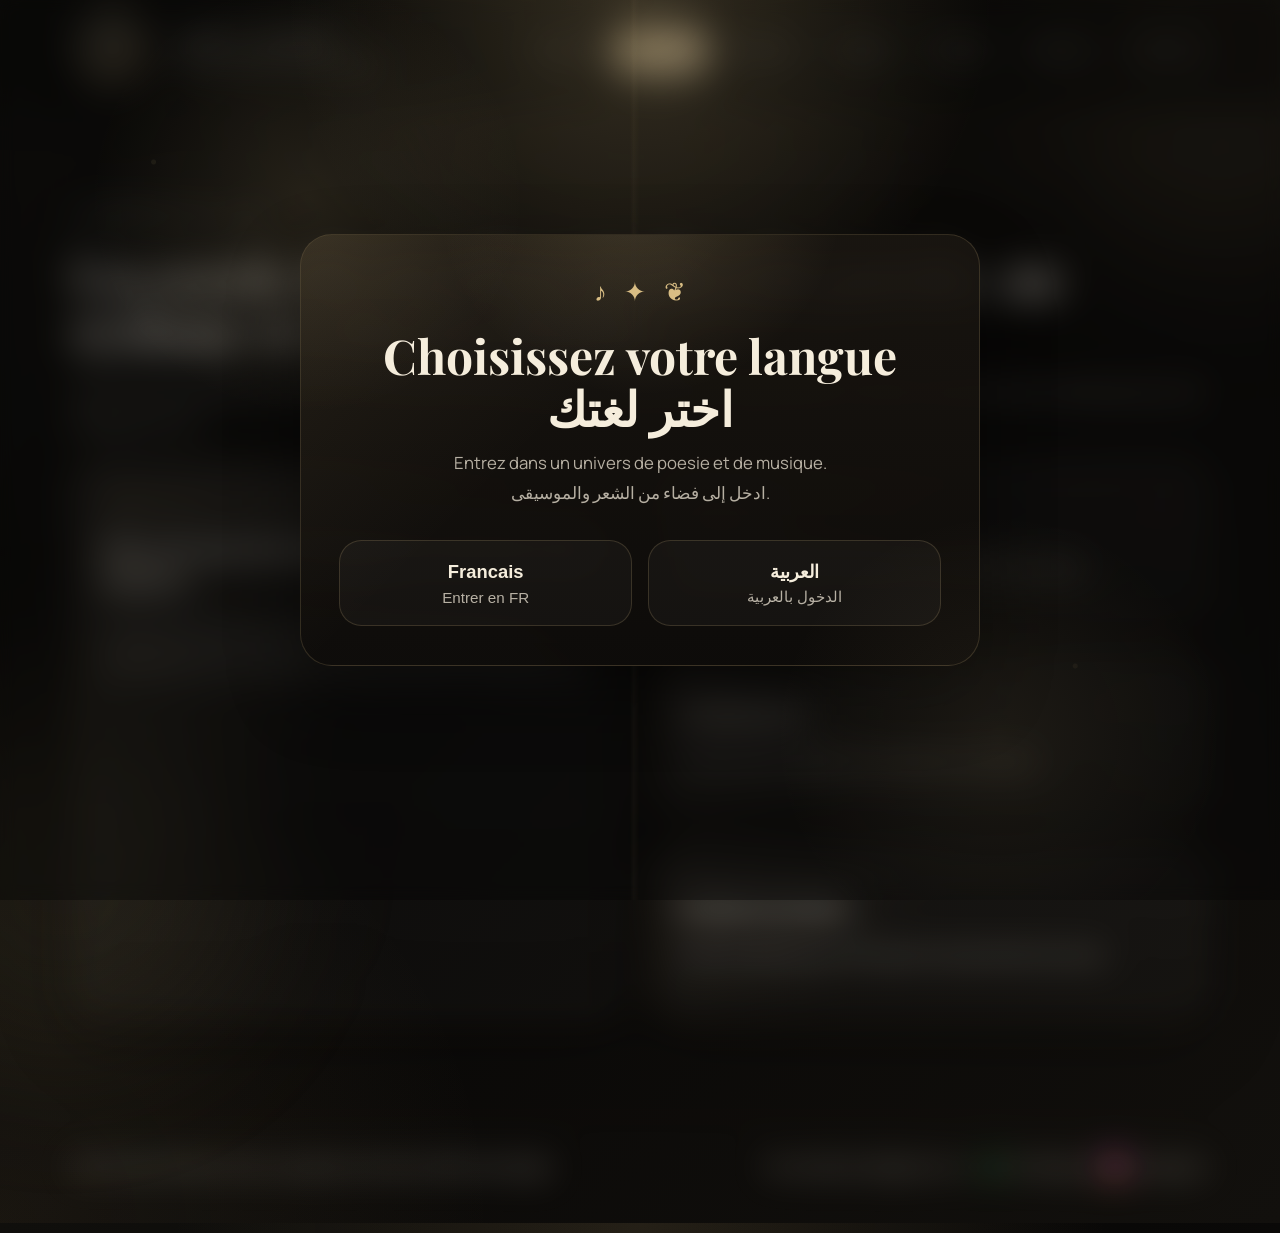
==== about.html @ 6f2a2017 "abir_alhorof_V1" ====
<!DOCTYPE html>
<html lang="fr" dir="ltr">
<head>
  <meta charset="UTF-8">
  <meta name="viewport" content="width=device-width, initial-scale=1.0">
  <title>A propos | Abir Al Horof</title>
  <link rel="preconnect" href="https://fonts.googleapis.com">
  <link rel="preconnect" href="https://fonts.gstatic.com" crossorigin>
  <link href="https://fonts.googleapis.com/css2?family=Amiri:wght@400;700&family=Playfair+Display:wght@400;500;600;700&family=Manrope:wght@400;500;600;700&display=swap" rel="stylesheet">
  <link rel="stylesheet" href="style.css">
</head>
<body data-page="about">
  <div class="site-shell">
    <header class="header">
      <nav class="navbar container">
        <a class="brand" href="index.html" aria-label="Abir Al Horof Poetry Club">
          <div class="logo-frame">
            <canvas id="logoCanvas" class="logo-canvas" width="132" height="132" aria-hidden="true"></canvas>
            <img id="logoSource" src="src/image/logo.png" alt="Logo Abir Al Horof" hidden>
          </div>
          <div class="brand-copy">
            <span class="brand-title" data-i18n="brand.name">Abir Al Horof</span>
            <span class="brand-subtitle" data-i18n="brand.tagline">Club de poesie et de musique</span>
          </div>
        </a>
        <button class="nav-toggle" type="button" aria-label="Menu" aria-expanded="false">
          <span></span>
          <span></span>
        </button>
        <div class="nav-panel">
          <div class="nav-links">
            <a href="index.html" data-nav="home" data-i18n="nav.home">Accueil</a>
            <a href="about.html" data-nav="about" data-i18n="nav.about">A propos</a>
            <a href="activities.html" data-nav="activities" data-i18n="nav.activities">Activites</a>
            <a href="soirees.html" data-nav="soirees" data-i18n="nav.soirees">Soirees</a>
            <a href="poems.html" data-nav="poems" data-i18n="nav.poems">Poemes</a>
            <a href="contact.html" data-nav="contact" data-i18n="nav.contact">Contact</a>
          </div>
          <button class="lang-switch" type="button" aria-label="Changer la langue">
            <span data-lang-current>FR</span>
            <span class="lang-divider">/</span>
            <span data-lang-target>AR</span>
          </button>
        </div>
      </nav>
    </header>
    <main class="section">
      <div class="container page-intro reveal">
        <p class="eyebrow" data-i18n="about.eyebrow">A propos du club</p>
        <h1 data-i18n="about.title">Un cercle de creation dedie a la parole, au rythme et a la sensibilite.</h1>
        <p data-i18n="about.text">Abir Al Horof rassemble les amoureux de la poesie, de la musique et de l'expression artistique dans un esprit de transmission, de raffinement et de partage culturel.</p>
      </div>
      <div class="container founders-grid">
        <article class="founder-card reveal">
          <span class="card-label" data-i18n="about.foundersLabel">Fondatrices et encadrantes</span>
          <h2 data-i18n="about.foundersTitle">Des voix qui accompagnent l'eclosion des talents.</h2>
          <p data-i18n="about.foundersText">Le club est porte par des personnalites pedagogiques et artistiques qui nourrissent la scene poetique avec generosite.</p>
        </article>
        <div class="founders-list">
          <article class="person-card reveal">
            <h3 data-i18n="about.person1.name">Prof Tiya</h3>
            <p data-i18n="about.person1.role">Accompagnement poetique et sensibilite scenique.</p>
          </article>
          <article class="person-card reveal reveal-delay">
            <h3 data-i18n="about.person2.name">Prof Bouchra</h3>
            <p data-i18n="about.person2.role">Transmission litteraire et animation culturelle.</p>
          </article>
          <article class="person-card reveal reveal-delay-2">
            <h3 data-i18n="about.person3.name">Docteure Lamiyae</h3>
            <p data-i18n="about.person3.role">Vision academique, artistique et rayonnement du club.</p>
          </article>
        </div>
      </div>
    </main>
    <footer class="footer">
      <div class="container footer-content">
        <p data-i18n="footer.copy">Abir Al Horof Poetry Club. La poesie comme souffle et partage.</p>
        <div class="footer-links">
          <a class="social-link" href="mailto:abiralhorof@gmail.com">
            <svg class="social-icon-mail" viewBox="0 0 24 24" aria-hidden="true" fill="none" xmlns="http://www.w3.org/2000/svg">
              <path d="M3.5 6.5H20.5V17.5H3.5V6.5Z" stroke="currentColor" stroke-width="1.8" rx="2"/>
              <path d="M4.5 8L12 13.5L19.5 8" stroke="currentColor" stroke-width="1.8" stroke-linecap="round" stroke-linejoin="round"/>
            </svg>
            <span>abiralhorof@gmail.com</span>
          </a>
          <a class="social-link" href="https://wa.me/212661962678" target="_blank" rel="noreferrer">
            <img src="src/image/WhatsApp_Logo.webp" alt="WhatsApp">
            <span>WhatsApp</span>
          </a>
          <a class="social-link" href="https://www.instagram.com/abir_al_horof/" target="_blank" rel="noreferrer">
            <img src="src/image/Instagram_logo.webp" alt="Instagram">
            <span>Instagram</span>
          </a>
        </div>
      </div>
    </footer>
  </div>
  <script src="script.js"></script>
</body>
</html>
---- style.css ----
:root {
  --bg: #0d0c0a;
  --bg-soft: #171510;
  --surface: rgba(24, 21, 16, 0.78);
  --surface-strong: rgba(33, 28, 21, 0.92);
  --line: rgba(214, 181, 121, 0.28);
  --gold: #d8bd84;
  --gold-strong: #f0d39f;
  --text: #f5eddc;
  --muted: rgba(245, 237, 220, 0.72);
  --shadow: 0 20px 60px rgba(0, 0, 0, 0.35);
  --radius-lg: 32px;
  --radius-md: 22px;
  --radius-sm: 999px;
  --container: min(1120px, calc(100% - 2rem));
  --transition: 280ms ease;
}

* { box-sizing: border-box; }
html { scroll-behavior: smooth; }

body {
  margin: 0;
  min-height: 100vh;
  color: var(--text);
  background:
    radial-gradient(circle at top, rgba(214, 181, 121, 0.12), transparent 34%),
    radial-gradient(circle at bottom left, rgba(214, 181, 121, 0.08), transparent 28%),
    linear-gradient(135deg, #100f0c 0%, #090807 45%, #12100d 100%);
  font-family: "Manrope", sans-serif;
  overflow-x: hidden;
}

body::before,
body::after {
  content: "";
  position: fixed;
  width: 24rem;
  height: 24rem;
  border-radius: 50%;
  pointer-events: none;
  filter: blur(80px);
  z-index: -1;
}

body::before {
  top: -8rem;
  right: -8rem;
  background: rgba(216, 189, 132, 0.12);
}

body::after {
  bottom: -10rem;
  left: -8rem;
  background: rgba(216, 189, 132, 0.08);
}

body.lang-fr { font-family: "Manrope", sans-serif; }
body.lang-ar { font-family: "Amiri", serif; }
body.gate-open { overflow: hidden; }

a { color: inherit; text-decoration: none; }
img, canvas { display: block; max-width: 100%; }

.site-shell {
  min-height: 100vh;
  display: flex;
  flex-direction: column;
}

body.gate-open .site-shell {
  filter: blur(18px) saturate(0.82);
  transform: scale(1.015);
  pointer-events: none;
  user-select: none;
}

.container {
  width: var(--container);
  margin: 0 auto;
}

.section { padding: 4.5rem 0; }

.header {
  position: sticky;
  top: 0;
  z-index: 30;
  backdrop-filter: blur(20px);
  background: rgba(8, 8, 7, 0.55);
  border-bottom: 1px solid rgba(214, 181, 121, 0.12);
}

.navbar {
  display: flex;
  align-items: center;
  justify-content: space-between;
  gap: 1rem;
  padding: 1rem 0;
}

.brand {
  display: inline-flex;
  align-items: center;
  gap: 1rem;
  min-width: 0;
  max-width: 100%;
}

.logo-frame {
  position: relative;
  flex: 0 0 auto;
  width: 84px;
  height: 84px;
  border-radius: 50%;
  overflow: hidden;
  isolation: isolate;
  padding: 0.35rem;
  background: radial-gradient(circle at center, rgba(216, 189, 132, 0.06), rgba(216, 189, 132, 0.015) 62%, transparent 74%);
  box-shadow: 0 0 0 1px rgba(216, 189, 132, 0.12), 0 18px 38px rgba(0, 0, 0, 0.24);
}

.logo-canvas {
  display: none;
}

#logoSource[hidden] {
  display: block !important;
}

#logoSource {
  width: 100%;
  height: 100%;
  object-fit: cover;
  object-position: center;
  border-radius: 50%;
  mix-blend-mode: screen;
  filter: contrast(1.06) brightness(1.02) saturate(0.92) drop-shadow(0 8px 18px rgba(216, 189, 132, 0.12));
}

.brand-copy {
  display: grid;
  gap: 0.15rem;
  min-width: 0;
}

.brand-title {
  font-family: "Playfair Display", serif;
  font-size: 1.2rem;
  letter-spacing: 0.08em;
  text-transform: uppercase;
}

.brand-subtitle {
  color: var(--muted);
  font-size: 0.92rem;
}

body.lang-ar .brand-title,
body.lang-ar h1,
body.lang-ar h2,
body.lang-ar h3,
body.lang-ar .poem-title {
  font-family: "Amiri", serif;
  letter-spacing: 0;
  text-transform: none;
}

.nav-toggle {
  display: none;
  flex-direction: column;
  gap: 0.4rem;
  width: 3rem;
  height: 3rem;
  border: 1px solid var(--line);
  border-radius: 50%;
  background: rgba(255, 255, 255, 0.02);
  align-items: center;
  justify-content: center;
  cursor: pointer;
}

.nav-toggle span {
  width: 1.1rem;
  height: 1px;
  background: var(--gold);
  transition: transform var(--transition), opacity var(--transition);
}

.nav-panel { display: flex; align-items: center; gap: 1rem; }
.nav-links { display: flex; align-items: center; gap: 0.4rem; flex-wrap: wrap; }

.nav-links a,
.lang-switch {
  border-radius: var(--radius-sm);
  padding: 0.7rem 1rem;
  color: var(--muted);
  transition: color var(--transition), background var(--transition), transform var(--transition);
}

.nav-links a:hover,
.lang-switch:hover {
  color: var(--text);
  background: rgba(216, 189, 132, 0.08);
  transform: translateY(-1px);
}

.nav-links a.is-active {
  color: var(--bg);
  background: linear-gradient(135deg, var(--gold), var(--gold-strong));
  box-shadow: 0 14px 28px rgba(216, 189, 132, 0.2);
}

.lang-switch {
  display: inline-flex;
  align-items: center;
  gap: 0.35rem;
  border: 1px solid var(--line);
  background: rgba(255, 255, 255, 0.02);
  cursor: pointer;
}

.lang-divider { opacity: 0.5; }

.hero { padding-top: 5rem; }

.hero-grid,
.split-grid,
.founders-grid,
.contact-grid,
.cards-grid,
.soiree-layout {
  display: grid;
  gap: 1.5rem;
}

.hero-grid {
  grid-template-columns: minmax(0, 1.1fr) minmax(320px, 0.9fr);
  align-items: center;
}

.hero-copy h1,
.page-intro h1,
.feature-card h2,
.event-card h2 {
  font-family: "Playfair Display", serif;
  font-size: clamp(2.4rem, 5vw, 4.8rem);
  line-height: 1.05;
  margin: 0;
}

.page-intro h1 { font-size: clamp(2.2rem, 4vw, 4rem); }
.feature-card h2, .event-card h2 { font-size: clamp(1.6rem, 3vw, 2.4rem); }

.eyebrow,
.card-label,
.contact-label {
  color: var(--gold);
  text-transform: uppercase;
  letter-spacing: 0.16em;
  font-size: 0.82rem;
}

body.lang-ar .eyebrow,
body.lang-ar .card-label,
body.lang-ar .contact-label {
  letter-spacing: 0;
}

.hero-text,
.page-intro p,
.feature-card p,
.event-card p,
.founder-card p,
.person-card p,
.contact-card strong,
.footer p,
.poem-links a {
  color: var(--muted);
  font-size: 1.05rem;
  line-height: 1.9;
}

.hero-actions {
  display: flex;
  flex-wrap: wrap;
  gap: 0.9rem;
  margin-top: 2rem;
}

.button {
  display: inline-flex;
  align-items: center;
  justify-content: center;
  min-height: 3.25rem;
  padding: 0.95rem 1.4rem;
  border-radius: var(--radius-sm);
  font-weight: 600;
  transition: transform var(--transition), box-shadow var(--transition), background var(--transition);
}

.button:hover { transform: translateY(-2px); }

.button-primary {
  color: var(--bg);
  background: linear-gradient(135deg, var(--gold-strong), var(--gold));
  box-shadow: 0 20px 35px rgba(216, 189, 132, 0.18);
}

.button-secondary {
  border: 1px solid var(--line);
  background: rgba(255, 255, 255, 0.02);
}

.disabled-button { opacity: 0.9; cursor: not-allowed; }

.hero-card,
.feature-card,
.founder-card,
.person-card,
.event-card,
.contact-card,
.poem-link,
.poem-shell {
  position: relative;
  overflow: hidden;
  border-radius: var(--radius-lg);
  border: 1px solid var(--line);
  background: linear-gradient(180deg, rgba(255, 255, 255, 0.04), rgba(255, 255, 255, 0.02));
  box-shadow: var(--shadow);
}

.hero-card,
.feature-card,
.founder-card,
.person-card,
.event-card,
.contact-card,
.poem-link {
  padding: 1.8rem;
}

.hero-card::before,
.feature-card::before,
.founder-card::before,
.person-card::before,
.event-card::before,
.contact-card::before,
.poem-link::before,
.poem-shell::before {
  content: "";
  position: absolute;
  inset: 0;
  background: linear-gradient(135deg, rgba(216, 189, 132, 0.09), transparent 48%);
  opacity: 0.7;
  pointer-events: none;
}

.ornament {
  position: absolute;
  top: -4rem;
  right: -4rem;
  width: 10rem;
  height: 10rem;
  border-radius: 50%;
  border: 1px solid rgba(216, 189, 132, 0.12);
}

body.lang-ar .ornament {
  right: auto;
  left: -4rem;
}

.quote-block { position: relative; z-index: 1; }
.quote-mark {
  font-family: "Playfair Display", serif;
  font-size: 5rem;
  line-height: 1;
  margin: 0;
  color: rgba(216, 189, 132, 0.42);
}

.quote-text {
  margin-top: -1rem;
  font-size: 1.25rem;
  line-height: 1.8;
}

.hero-meta {
  display: flex;
  gap: 0.6rem;
  flex-wrap: wrap;
  margin-top: 2rem;
}

.hero-meta span,
.status-pill {
  display: inline-flex;
  align-items: center;
  justify-content: center;
  min-height: 2.25rem;
  padding: 0.3rem 0.9rem;
  border-radius: var(--radius-sm);
  border: 1px solid var(--line);
  background: rgba(216, 189, 132, 0.08);
  color: var(--gold-strong);
}

.split-grid,
.founders-grid,
.soiree-layout { grid-template-columns: repeat(2, minmax(0, 1fr)); }

.founders-list,
.cards-grid,
.contact-grid {
  display: grid;
  gap: 1.2rem;
}

.cards-grid { grid-template-columns: repeat(3, minmax(0, 1fr)); }
.contact-grid { grid-template-columns: repeat(2, minmax(0, 1fr)); }

.contact-card,
.poem-link {
  transition: transform var(--transition), border-color var(--transition), background var(--transition);
}

.contact-card:hover,
.poem-link:hover {
  transform: translateY(-4px);
  border-color: rgba(216, 189, 132, 0.4);
  background: rgba(216, 189, 132, 0.08);
}

.poem-links {
  display: grid;
  gap: 1rem;
  max-width: 760px;
}

.poem-link {
  font-size: 1.55rem;
  text-align: center;
  color: var(--text);
}

.poem-page {
  display: flex;
  align-items: center;
}

.poem-shell {
  max-width: 780px;
  margin: 0 auto;
  padding: 3rem 2rem;
  text-align: center;
  background: rgba(20, 17, 13, 0.88);
}

.poem-title {
  margin: 0 0 1.5rem;
  font-size: clamp(2.3rem, 4vw, 3.7rem);
}

.poem-credit,
.poem-subtitle,
.poem-refrain {
  position: relative;
  z-index: 1;
  color: var(--gold-strong);
}

.poem-credit {
  margin: -0.6rem 0 2rem;
  font-size: 1.1rem;
}

.poem-subtitle {
  margin: 2.5rem 0 1rem;
  font-size: 1.4rem;
}

.poem-refrain {
  margin: 2rem 0 1rem;
  font-size: 1.2rem;
}

.poem-body {
  position: relative;
  z-index: 1;
  font-family: "Amiri", serif;
  font-size: clamp(1.7rem, 3vw, 2.2rem);
  line-height: 2.1;
  color: #fbf4e6;
}

.poem-section p {
  margin: 0;
}

.footer {
  margin-top: auto;
  padding: 1.5rem 0 2rem;
}

.footer-content {
  display: flex;
  align-items: center;
  justify-content: space-between;
  gap: 1rem;
  padding-top: 1rem;
  border-top: 1px solid rgba(214, 181, 121, 0.12);
}

.footer-links {
  display: flex;
  gap: 1rem;
  flex-wrap: wrap;
}

.footer-links a {
  color: var(--muted);
  transition: color var(--transition);
}

.footer-links a:hover { color: var(--gold-strong); }

.social-link {
  display: inline-flex;
  align-items: center;
  gap: 0.55rem;
}

.social-link img {
  width: 1.15rem;
  height: 1.15rem;
  object-fit: contain;
  border-radius: 0.25rem;
}

.social-icon-mail {
  width: 1.15rem;
  height: 1.15rem;
  display: inline-block;
  flex: 0 0 auto;
}

.language-gate {
  position: fixed;
  inset: 0;
  z-index: 120;
  display: grid;
  place-items: center;
  padding: 1.5rem;
  background:
    radial-gradient(circle at top, rgba(216, 189, 132, 0.18), transparent 32%),
    rgba(7, 7, 6, 0.4);
  backdrop-filter: blur(8px);
}

.language-gate::before,
.language-gate::after {
  content: "";
  position: absolute;
  inset: 0;
  pointer-events: none;
}

.language-gate::before {
  background-image:
    radial-gradient(circle at 12% 18%, rgba(216, 189, 132, 0.16) 0 2px, transparent 3px),
    radial-gradient(circle at 84% 74%, rgba(216, 189, 132, 0.12) 0 2px, transparent 3px),
    linear-gradient(90deg, transparent 49.2%, rgba(216, 189, 132, 0.08) 49.5%, transparent 50%);
  opacity: 0.45;
}

.language-gate::after {
  background:
    radial-gradient(circle at 24% 22%, rgba(216, 189, 132, 0.12), transparent 18%),
    radial-gradient(circle at 78% 82%, rgba(216, 189, 132, 0.08), transparent 18%);
}

.gate-card {
  position: relative;
  width: min(680px, 100%);
  padding: 2.4rem;
  border-radius: 2rem;
  border: 1px solid rgba(216, 189, 132, 0.18);
  background:
    linear-gradient(180deg, rgba(26, 22, 17, 0.9), rgba(14, 12, 10, 0.94));
  box-shadow: 0 28px 70px rgba(0, 0, 0, 0.42);
  text-align: center;
  overflow: hidden;
}

.gate-card::before {
  content: "";
  position: absolute;
  inset: 0;
  background:
    radial-gradient(circle at 50% -10%, rgba(216, 189, 132, 0.18), transparent 35%),
    linear-gradient(135deg, rgba(216, 189, 132, 0.08), transparent 40%);
  pointer-events: none;
}

.gate-emblem {
  position: relative;
  z-index: 1;
  display: flex;
  justify-content: center;
  gap: 1.1rem;
  margin-bottom: 1.25rem;
  color: var(--gold);
  font-size: 1.6rem;
}

.gate-title {
  position: relative;
  z-index: 1;
  margin: 0;
  font-family: "Playfair Display", serif;
  font-size: clamp(2rem, 4vw, 3rem);
  line-height: 1.1;
}

.gate-subtitle {
  position: relative;
  z-index: 1;
  margin: 0.85rem auto 0;
  max-width: 34rem;
  color: var(--muted);
  font-size: 1.05rem;
  line-height: 1.8;
}

.gate-actions {
  position: relative;
  z-index: 1;
  display: grid;
  grid-template-columns: repeat(2, minmax(0, 1fr));
  gap: 1rem;
  margin-top: 2rem;
}

.gate-button {
  display: grid;
  gap: 0.35rem;
  justify-items: center;
  padding: 1.2rem 1rem;
  border-radius: 1.4rem;
  border: 1px solid rgba(216, 189, 132, 0.18);
  background: rgba(255, 255, 255, 0.03);
  color: var(--text);
  cursor: pointer;
  transition: transform var(--transition), background var(--transition), border-color var(--transition), box-shadow var(--transition);
}

.gate-button:hover {
  transform: translateY(-3px);
  background: rgba(216, 189, 132, 0.09);
  border-color: rgba(216, 189, 132, 0.4);
  box-shadow: 0 16px 30px rgba(0, 0, 0, 0.22);
}

.gate-button strong {
  font-size: 1.15rem;
}

.gate-button span {
  color: var(--muted);
  font-size: 0.95rem;
}

.reveal {
  opacity: 0;
  transform: translateY(28px);
  animation: rise 0.9s ease forwards;
}

.reveal-delay { animation-delay: 0.16s; }
.reveal-delay-2 { animation-delay: 0.28s; }

@keyframes rise {
  to {
    opacity: 1;
    transform: translateY(0);
  }
}

@media (max-width: 960px) {
  .hero-grid,
  .split-grid,
  .founders-grid,
  .soiree-layout,
  .cards-grid,
  .contact-grid {
    grid-template-columns: 1fr;
  }

  .nav-toggle { display: inline-flex; }

  .nav-panel {
    position: absolute;
    top: calc(100% + 0.75rem);
    left: 1rem;
    right: 1rem;
    display: grid;
    gap: 1rem;
    padding: 1rem;
    border-radius: 1.25rem;
    border: 1px solid var(--line);
    background: rgba(12, 11, 9, 0.96);
    box-shadow: var(--shadow);
    opacity: 0;
    visibility: hidden;
    transform: translateY(-8px);
    transition: opacity var(--transition), transform var(--transition), visibility var(--transition);
  }

  .nav-panel.is-open {
    opacity: 1;
    visibility: visible;
    transform: translateY(0);
  }

  .nav-links { display: grid; }

  .nav-links a,
  .lang-switch { justify-content: center; }
}

@media (max-width: 640px) {
  .section { padding: 3.5rem 0; }
  .brand { gap: 0.75rem; }
  .logo-frame { width: 62px; height: 62px; }
  .brand-title { font-size: 1rem; }
  .brand-subtitle { display: none !important; }
  .hero-copy h1, .page-intro h1 { line-height: 1.16; }

  .hero-actions,
  .footer-content {
    flex-direction: column;
    align-items: flex-start;
  }

  .button,
  .contact-card,
  .poem-link { width: 100%; }

  .poem-shell { padding: 2.2rem 1.2rem; }
  .gate-card { padding: 1.5rem; border-radius: 1.4rem; }
  .gate-actions { grid-template-columns: 1fr; }
}
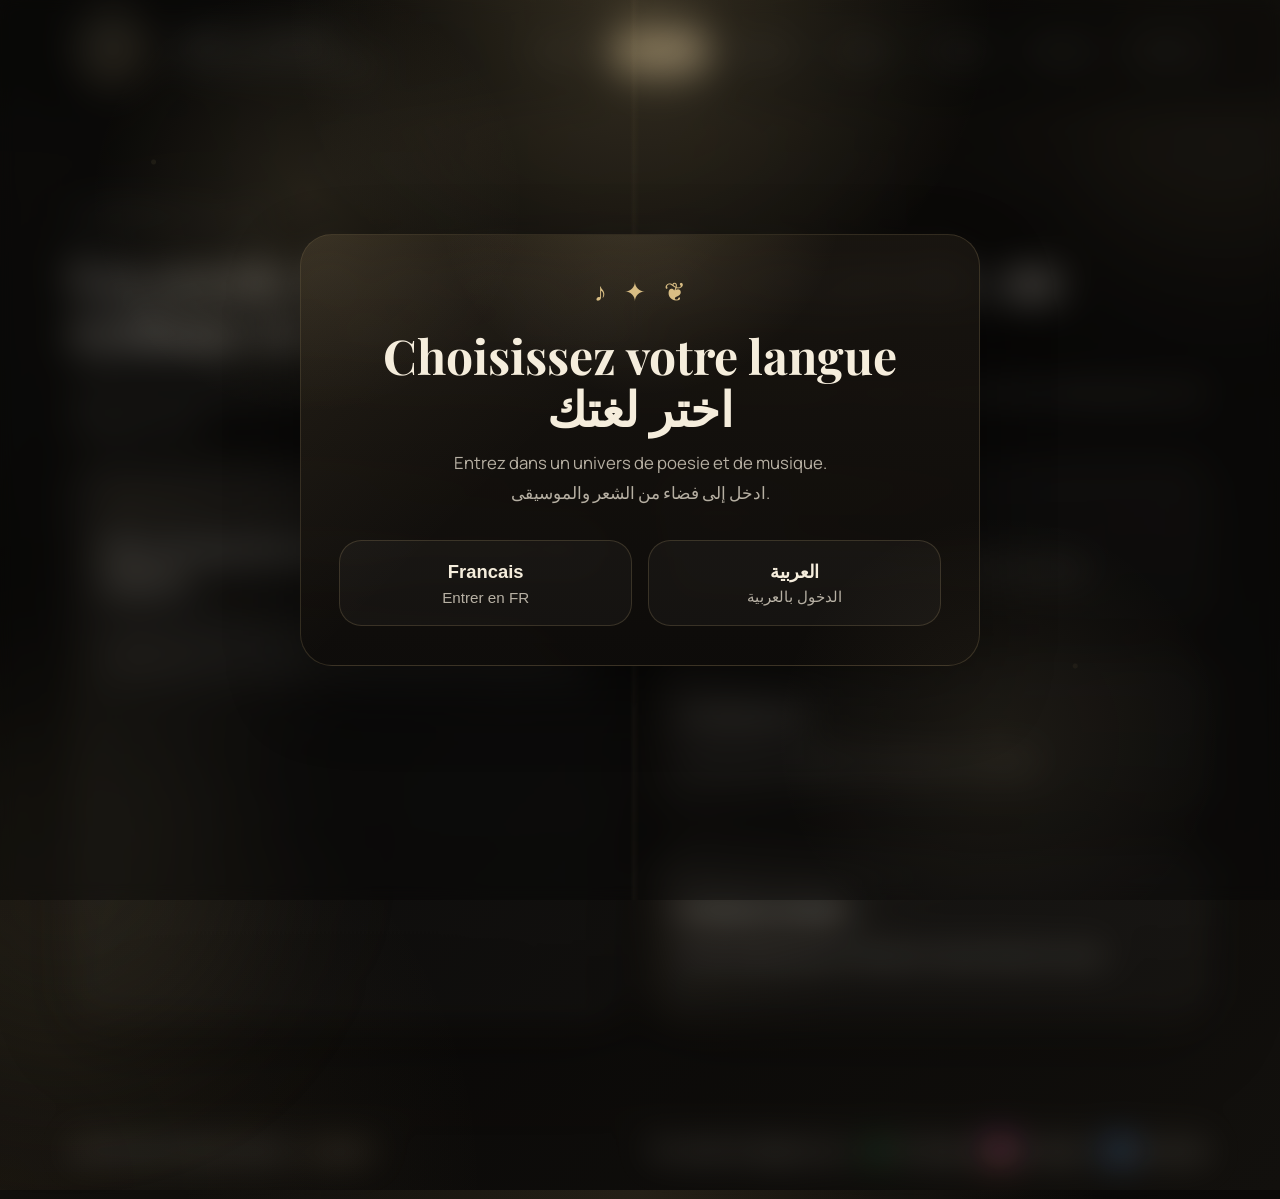
==== commit a9c49b0b: "VERSION2" ====
--- a/about.html
+++ b/about.html
@@ -74,7 +74,10 @@
     </main>
     <footer class="footer">
       <div class="container footer-content">
-        <p data-i18n="footer.copy">Abir Al Horof Poetry Club. La poesie comme souffle et partage.</p>
+        <div class="footer-copy-group">
+          <p data-i18n="footer.copy">Abir Al Horof Club de Poesie.</p>
+          <a class="footer-credit" href="https://www.instagram.com/abdelkrimgarwaoui_off/" target="_blank" rel="noreferrer">by abdel G</a>
+        </div>
         <div class="footer-links">
           <a class="social-link" href="mailto:abiralhorof@gmail.com">
             <svg class="social-icon-mail" viewBox="0 0 24 24" aria-hidden="true" fill="none" xmlns="http://www.w3.org/2000/svg">
@@ -91,6 +94,10 @@
             <img src="src/image/Instagram_logo.webp" alt="Instagram">
             <span>Instagram</span>
           </a>
+          <a class="social-link" href="https://www.facebook.com/share/1CDxAFC4Yf/?mibextid=wwXIfr" target="_blank" rel="noreferrer">
+            <img src="src/image/Facebook_logo.svg" alt="Facebook">
+            <span>Facebook</span>
+          </a>
         </div>
       </div>
     </footer>
--- a/style.css
+++ b/style.css
@@ -31,6 +31,10 @@
   overflow-x: hidden;
 }
 
+body.is-loading {
+  overflow: hidden;
+}
+
 body::before,
 body::after {
   content: "";
@@ -66,6 +70,8 @@
   min-height: 100vh;
   display: flex;
   flex-direction: column;
+  position: relative;
+  z-index: 1;
 }
 
 body.gate-open .site-shell {
@@ -229,7 +235,9 @@
 .founders-grid,
 .contact-grid,
 .cards-grid,
-.soiree-layout {
+.soiree-layout,
+.gallery-grid,
+.join-grid {
   display: grid;
   gap: 1.5rem;
 }
@@ -241,16 +249,23 @@
 
 .hero-copy h1,
 .page-intro h1,
+.section-heading h2,
 .feature-card h2,
-.event-card h2 {
+.event-card h2,
+.gallery-card h3,
+.quote-modal-text,
+.form-heading h3 {
   font-family: "Playfair Display", serif;
   font-size: clamp(2.4rem, 5vw, 4.8rem);
   line-height: 1.05;
   margin: 0;
 }
 
-.page-intro h1 { font-size: clamp(2.2rem, 4vw, 4rem); }
+.page-intro h1,
+.section-heading h2 { font-size: clamp(2.2rem, 4vw, 4rem); }
 .feature-card h2, .event-card h2 { font-size: clamp(1.6rem, 3vw, 2.4rem); }
+.gallery-card h3,
+.form-heading h3 { font-size: clamp(1.35rem, 2.5vw, 2rem); }
 
 .eyebrow,
 .card-label,
@@ -269,6 +284,7 @@
 
 .hero-text,
 .page-intro p,
+.section-heading p,
 .feature-card p,
 .event-card p,
 .founder-card p,
@@ -312,6 +328,23 @@
   background: rgba(255, 255, 255, 0.02);
 }
 
+.ticket-notice-button {
+  width: fit-content;
+  margin-top: 0.6rem;
+  color: var(--bg);
+  border: 1px solid rgba(240, 211, 159, 0.3);
+  background: linear-gradient(135deg, var(--gold-strong), var(--gold));
+  box-shadow: 0 16px 32px rgba(216, 189, 132, 0.2);
+  opacity: 1;
+}
+
+.ticket-notice-button:disabled {
+  color: var(--bg);
+  background: linear-gradient(135deg, var(--gold-strong), var(--gold));
+  border-color: rgba(240, 211, 159, 0.3);
+}
+
+.button:disabled,
 .disabled-button { opacity: 0.9; cursor: not-allowed; }
 
 .hero-card,
@@ -320,6 +353,7 @@
 .person-card,
 .event-card,
 .contact-card,
+.gallery-card,
 .poem-link,
 .poem-shell {
   position: relative;
@@ -336,6 +370,7 @@
 .person-card,
 .event-card,
 .contact-card,
+.gallery-card,
 .poem-link {
   padding: 1.8rem;
 }
@@ -346,6 +381,7 @@
 .person-card::before,
 .event-card::before,
 .contact-card::before,
+.gallery-card::before,
 .poem-link::before,
 .poem-shell::before {
   content: "";
@@ -419,23 +455,435 @@
 
 .cards-grid { grid-template-columns: repeat(3, minmax(0, 1fr)); }
 .contact-grid { grid-template-columns: repeat(2, minmax(0, 1fr)); }
+.gallery-grid { grid-template-columns: repeat(3, minmax(0, 1fr)); }
 
 .contact-card,
-.poem-link {
+.poem-link,
+.gallery-card,
+.gallery-chip,
+.quote-fab,
+.quote-modal-card,
+.ticket-panel {
   transition: transform var(--transition), border-color var(--transition), background var(--transition);
 }
 
 .contact-card:hover,
-.poem-link:hover {
+.poem-link:hover,
+.gallery-card:hover,
+.ticket-panel:hover {
   transform: translateY(-4px);
   border-color: rgba(216, 189, 132, 0.4);
   background: rgba(216, 189, 132, 0.08);
 }
 
+.contact-card-centered {
+  grid-column: 1 / -1;
+  width: min(100%, 24rem);
+  justify-self: center;
+}
+
 .poem-links {
   display: grid;
   gap: 1rem;
   max-width: 760px;
+}
+
+.particles-layer {
+  position: fixed;
+  inset: 0;
+  width: 100%;
+  height: 100%;
+  pointer-events: none;
+  z-index: 0;
+  opacity: 0.45;
+}
+
+.section-heading {
+  display: grid;
+  gap: 0.8rem;
+  margin-bottom: 1.75rem;
+}
+
+.typing-text {
+  min-height: 2.3em;
+}
+
+.typing-text.is-typing::after {
+  content: "";
+  display: inline-block;
+  width: 1px;
+  height: 0.9em;
+  margin-inline-start: 0.22rem;
+  background: var(--gold-strong);
+  vertical-align: baseline;
+  animation: blink 0.8s steps(1) infinite;
+}
+
+.event-preview-grid {
+  grid-template-columns: repeat(2, minmax(0, 1fr));
+}
+
+.gallery-filter {
+  display: flex;
+  flex-wrap: wrap;
+  gap: 0.8rem;
+  margin-bottom: 1.2rem;
+}
+
+.gallery-chip {
+  min-height: 2.9rem;
+  padding: 0.7rem 1.1rem;
+  border-radius: var(--radius-sm);
+  border: 1px solid var(--line);
+  background: rgba(255, 255, 255, 0.02);
+  color: var(--muted);
+  cursor: pointer;
+}
+
+.gallery-chip:hover,
+.gallery-chip.is-active {
+  color: var(--bg);
+  background: linear-gradient(135deg, var(--gold), var(--gold-strong));
+  border-color: transparent;
+}
+
+.gallery-card {
+  display: grid;
+  gap: 1rem;
+  min-height: 290px;
+  align-content: start;
+}
+
+.gallery-card strong {
+  display: inline-flex;
+  align-items: center;
+  justify-content: center;
+  width: fit-content;
+  min-height: 2.2rem;
+  padding: 0.25rem 0.85rem;
+  border-radius: var(--radius-sm);
+  background: rgba(216, 189, 132, 0.1);
+  color: var(--gold-strong);
+  border: 1px solid rgba(216, 189, 132, 0.18);
+}
+
+.gallery-card.is-hidden {
+  display: none;
+}
+
+.gallery-tag,
+.ticket-price {
+  display: inline-flex;
+  align-items: center;
+  justify-content: center;
+  width: fit-content;
+  min-height: 2.3rem;
+  padding: 0.3rem 0.9rem;
+  border-radius: var(--radius-sm);
+  color: var(--gold-strong);
+  background: rgba(216, 189, 132, 0.08);
+  border: 1px solid var(--line);
+}
+
+.ticket-card,
+.ticket-panel {
+  min-height: 100%;
+}
+
+.ticket-panel {
+  display: grid;
+  align-content: start;
+  gap: 1rem;
+}
+
+.join-section {
+  padding-bottom: 5.5rem;
+}
+
+.join-grid {
+  align-items: start;
+}
+
+.join-banner {
+  max-width: 880px;
+}
+
+.join-cta-card {
+  display: grid;
+  gap: 1.1rem;
+  text-align: center;
+}
+
+.join-cta-actions {
+  display: flex;
+  flex-wrap: wrap;
+  justify-content: center;
+  gap: 0.85rem;
+  margin-top: 0.4rem;
+}
+
+.join-form-shell {
+  max-width: 980px;
+}
+
+.join-page-intro {
+  max-width: 760px;
+  margin-bottom: 1.5rem;
+}
+
+.contact-join-action {
+  margin-top: 1.75rem;
+}
+
+.join-form {
+  position: relative;
+  z-index: 1;
+  display: grid;
+  grid-template-columns: repeat(2, minmax(0, 1fr));
+  gap: 1.15rem;
+  align-items: start;
+}
+
+.join-form-intro {
+  display: grid;
+  gap: 0.75rem;
+  margin-bottom: 1.75rem;
+  max-width: 40rem;
+  position: relative;
+  z-index: 1;
+}
+
+.join-form-kicker {
+  margin: 0;
+  color: rgba(245, 237, 220, 0.66);
+  font-size: 0.9rem;
+  letter-spacing: 0.18em;
+  text-transform: uppercase;
+}
+
+.join-form-intro h2 {
+  margin: 0;
+  font-family: "Playfair Display", serif;
+  font-size: clamp(2rem, 5vw, 3.4rem);
+  line-height: 1.02;
+}
+
+body.lang-ar .join-form-intro h2 {
+  font-family: "Amiri", serif;
+}
+
+.join-form-intro p:last-child {
+  margin: 0;
+  color: var(--muted);
+  font-size: 1.04rem;
+  line-height: 1.85;
+}
+
+.form-field {
+  display: grid;
+  gap: 0.55rem;
+}
+
+.form-field-wide,
+.join-form-actions {
+  grid-column: 1 / -1;
+}
+
+.form-field span {
+  color: var(--text);
+  font-weight: 600;
+  font-size: 0.98rem;
+}
+
+.form-field input,
+.form-field textarea {
+  width: 100%;
+  border: 1px solid rgba(216, 189, 132, 0.16);
+  border-radius: 1.25rem;
+  background: linear-gradient(180deg, rgba(255, 255, 255, 0.055), rgba(255, 255, 255, 0.025));
+  color: var(--text);
+  font: inherit;
+  padding: 1rem 1.1rem;
+  outline: none;
+  transition: border-color var(--transition), box-shadow var(--transition), background var(--transition), transform var(--transition);
+}
+
+.form-field input::placeholder,
+.form-field textarea::placeholder {
+  color: rgba(245, 237, 220, 0.4);
+}
+
+.form-field textarea {
+  resize: vertical;
+  min-height: 180px;
+}
+
+.form-field input:focus,
+.form-field textarea:focus {
+  border-color: rgba(216, 189, 132, 0.45);
+  box-shadow: 0 0 0 3px rgba(216, 189, 132, 0.12);
+  background: rgba(255, 255, 255, 0.06);
+  transform: translateY(-1px);
+}
+
+.form-field.is-invalid input,
+.form-field.is-invalid textarea {
+  border-color: rgba(255, 120, 120, 0.7);
+  box-shadow: 0 0 0 3px rgba(255, 120, 120, 0.08);
+}
+
+.form-feedback {
+  min-height: 1.4rem;
+  margin: 0;
+  color: var(--gold-strong);
+  align-self: center;
+}
+
+.join-form-actions {
+  display: flex;
+  flex-wrap: wrap;
+  align-items: center;
+  justify-content: space-between;
+  gap: 1rem;
+  margin-top: 0.25rem;
+}
+
+.quote-fab {
+  position: fixed;
+  right: 1.5rem;
+  bottom: 1.5rem;
+  z-index: 45;
+  display: inline-flex;
+  align-items: center;
+  justify-content: center;
+  gap: 0.55rem;
+  border: 1px solid rgba(216, 189, 132, 0.24);
+  border-radius: var(--radius-sm);
+  padding: 1rem 1.28rem;
+  background: linear-gradient(135deg, rgba(37, 30, 21, 0.96), rgba(20, 18, 14, 0.98));
+  color: var(--text);
+  box-shadow: 0 20px 40px rgba(0, 0, 0, 0.28), 0 0 0 1px rgba(216, 189, 132, 0.08);
+  cursor: pointer;
+  overflow: hidden;
+  animation: quoteFloat 3.8s ease-in-out infinite;
+}
+
+.quote-fab::before {
+  content: "";
+  position: absolute;
+  inset: -30%;
+  background: radial-gradient(circle, rgba(240, 211, 159, 0.28) 0%, rgba(240, 211, 159, 0) 62%);
+  opacity: 0.65;
+  transform: translate3d(-18%, 10%, 0);
+  animation: quoteGlow 4.6s ease-in-out infinite;
+  pointer-events: none;
+}
+
+.quote-fab span {
+  position: relative;
+  z-index: 1;
+  font-weight: 700;
+  letter-spacing: 0.01em;
+}
+
+.quote-fab:hover {
+  animation-play-state: paused;
+  transform: translateY(-8px) scale(1.03);
+  box-shadow: 0 28px 52px rgba(0, 0, 0, 0.34), 0 0 24px rgba(216, 189, 132, 0.18);
+}
+
+.quote-modal {
+  position: fixed;
+  inset: 0;
+  z-index: 80;
+  display: grid;
+  place-items: center;
+  padding: 1.5rem;
+}
+
+.quote-modal[hidden] {
+  display: none;
+}
+
+.quote-modal-backdrop {
+  position: absolute;
+  inset: 0;
+  background: rgba(5, 5, 4, 0.6);
+  backdrop-filter: blur(8px);
+}
+
+.quote-modal-card {
+  position: relative;
+  z-index: 1;
+  width: min(680px, 100%);
+  padding: 2rem;
+  border-radius: 2rem;
+  border: 1px solid rgba(216, 189, 132, 0.22);
+  background: linear-gradient(180deg, rgba(23, 20, 15, 0.96), rgba(13, 11, 9, 0.98));
+  box-shadow: 0 30px 70px rgba(0, 0, 0, 0.42);
+  animation: modalIn 260ms ease;
+}
+
+.quote-close {
+  position: absolute;
+  top: 1rem;
+  right: 1rem;
+  width: 2.6rem;
+  height: 2.6rem;
+  border-radius: 50%;
+  border: 1px solid var(--line);
+  background: rgba(255, 255, 255, 0.04);
+  color: var(--text);
+  font-size: 1.4rem;
+  cursor: pointer;
+}
+
+.quote-modal-text {
+  margin: 1rem 0;
+  font-size: clamp(1.5rem, 2.8vw, 2.3rem);
+  line-height: 1.45;
+}
+
+.quote-modal-author {
+  margin: 0 0 1.4rem;
+  color: var(--gold-strong);
+}
+
+.site-loader {
+  position: fixed;
+  inset: 0;
+  z-index: 140;
+  display: grid;
+  place-items: center;
+  background:
+    radial-gradient(circle at center, rgba(216, 189, 132, 0.14), transparent 35%),
+    rgba(8, 8, 7, 0.96);
+  transition: opacity 520ms ease, visibility 520ms ease;
+}
+
+.site-loader.is-hidden {
+  opacity: 0;
+  visibility: hidden;
+}
+
+.loader-mark {
+  display: grid;
+  justify-items: center;
+  gap: 1rem;
+  text-align: center;
+  animation: loaderPulse 1.1s ease-in-out infinite alternate;
+}
+
+.loader-mark img {
+  width: min(150px, 38vw);
+  height: auto;
+  filter: drop-shadow(0 16px 36px rgba(216, 189, 132, 0.16));
+}
+
+.loader-mark strong {
+  font-family: "Playfair Display", serif;
+  font-size: clamp(1.3rem, 3vw, 2rem);
+  letter-spacing: 0.08em;
 }
 
 .poem-link {
@@ -445,21 +893,35 @@
 }
 
 .poem-page {
-  display: flex;
-  align-items: center;
+  display: block;
+  padding: 1.5rem 0 2rem;
 }
 
 .poem-shell {
-  max-width: 780px;
+  width: min(100%, 760px);
+  max-width: 760px;
   margin: 0 auto;
-  padding: 3rem 2rem;
+  padding: 1.6rem 1.2rem;
   text-align: center;
   background: rgba(20, 17, 13, 0.88);
 }
 
+.poem-index-page .page-intro {
+  margin-bottom: 1.25rem;
+}
+
+.poem-page .poem-shell,
+.poem-page .poem-body {
+  direction: rtl;
+}
+
+.poem-page .lang-switch {
+  display: none;
+}
+
 .poem-title {
-  margin: 0 0 1.5rem;
-  font-size: clamp(2.3rem, 4vw, 3.7rem);
+  margin: 0 0 0.7rem;
+  font-size: clamp(1.7rem, 2.4vw, 2.5rem);
 }
 
 .poem-credit,
@@ -471,31 +933,42 @@
 }
 
 .poem-credit {
-  margin: -0.6rem 0 2rem;
-  font-size: 1.1rem;
+  margin: 0 0 1.2rem;
+  font-size: 0.92rem;
+  opacity: 0.9;
 }
 
 .poem-subtitle {
-  margin: 2.5rem 0 1rem;
-  font-size: 1.4rem;
+  margin: 1.8rem 0 0.75rem;
+  font-size: 1.05rem;
+  text-align: center;
 }
 
 .poem-refrain {
-  margin: 2rem 0 1rem;
-  font-size: 1.2rem;
+  margin: 1.3rem 0 0.65rem;
+  font-size: 0.98rem;
+  text-align: center;
 }
 
 .poem-body {
   position: relative;
   z-index: 1;
   font-family: "Amiri", serif;
-  font-size: clamp(1.7rem, 3vw, 2.2rem);
-  line-height: 2.1;
+  font-size: clamp(1.05rem, 1.45vw, 1.28rem);
+  line-height: 1.65;
   color: #fbf4e6;
+  text-align: right;
+  unicode-bidi: plaintext;
+}
+
+.poem-section {
+  display: grid;
+  gap: 0.08rem;
 }
 
 .poem-section p {
   margin: 0;
+  padding-inline: 0;
 }
 
 .footer {
@@ -512,6 +985,17 @@
   border-top: 1px solid rgba(214, 181, 121, 0.12);
 }
 
+.footer-copy-group {
+  display: flex;
+  align-items: baseline;
+  gap: 0.65rem;
+  flex-wrap: wrap;
+}
+
+.footer-copy-group p {
+  margin: 0;
+}
+
 .footer-links {
   display: flex;
   gap: 1rem;
@@ -529,6 +1013,21 @@
   display: inline-flex;
   align-items: center;
   gap: 0.55rem;
+}
+
+.footer-credit {
+  display: inline-flex;
+  align-items: center;
+  color: rgba(240, 211, 159, 0.82);
+  font-size: 0.88rem;
+  font-weight: 500;
+  letter-spacing: 0.02em;
+  transition: color var(--transition), opacity var(--transition);
+}
+
+.footer-credit:hover {
+  color: var(--gold-strong);
+  opacity: 1;
 }
 
 .social-link img {
@@ -674,17 +1173,52 @@
 .reveal {
   opacity: 0;
   transform: translateY(28px);
-  animation: rise 0.9s ease forwards;
-}
-
-.reveal-delay { animation-delay: 0.16s; }
-.reveal-delay-2 { animation-delay: 0.28s; }
+  transition: opacity 0.9s ease, transform 0.9s ease;
+}
+
+.poem-page .reveal,
+body[data-page="poems"] .reveal {
+  opacity: 1;
+  transform: none;
+}
+
+.reveal.revealed {
+  opacity: 1;
+  transform: translateY(0);
+}
+
+.reveal-delay { transition-delay: 0.16s; }
+.reveal-delay-2 { transition-delay: 0.28s; }
 
 @keyframes rise {
   to {
     opacity: 1;
     transform: translateY(0);
   }
+}
+
+@keyframes blink {
+  50% { opacity: 0; }
+}
+
+@keyframes loaderPulse {
+  from { transform: translateY(0) scale(0.985); opacity: 0.86; }
+  to { transform: translateY(-4px) scale(1); opacity: 1; }
+}
+
+@keyframes modalIn {
+  from { transform: scale(0.96); opacity: 0; }
+  to { transform: scale(1); opacity: 1; }
+}
+
+@keyframes quoteFloat {
+  0%, 100% { transform: translate3d(0, 0, 0); }
+  50% { transform: translate3d(0, -10px, 0); }
+}
+
+@keyframes quoteGlow {
+  0%, 100% { transform: translate3d(-18%, 10%, 0) scale(0.94); opacity: 0.42; }
+  50% { transform: translate3d(16%, -8%, 0) scale(1.08); opacity: 0.84; }
 }
 
 @media (max-width: 960px) {
@@ -693,7 +1227,9 @@
   .founders-grid,
   .soiree-layout,
   .cards-grid,
-  .contact-grid {
+  .contact-grid,
+  .gallery-grid,
+  .event-preview-grid {
     grid-template-columns: 1fr;
   }
 
@@ -738,16 +1274,54 @@
   .hero-copy h1, .page-intro h1 { line-height: 1.16; }
 
   .hero-actions,
+  .join-cta-actions,
   .footer-content {
     flex-direction: column;
     align-items: flex-start;
   }
 
+  .footer-copy-group {
+    align-items: flex-start;
+  }
+
   .button,
   .contact-card,
-  .poem-link { width: 100%; }
+  .poem-link,
+  .quote-fab { width: 100%; }
+
+  .contact-card-centered {
+    width: 100%;
+  }
+
+  .join-form {
+    grid-template-columns: 1fr;
+  }
+
+  .join-form-actions {
+    align-items: stretch;
+  }
+
+  .join-form-actions .button {
+    width: 100%;
+  }
 
   .poem-shell { padding: 2.2rem 1.2rem; }
   .gate-card { padding: 1.5rem; border-radius: 1.4rem; }
   .gate-actions { grid-template-columns: 1fr; }
-}
+  .quote-fab {
+    right: 1rem;
+    left: 1rem;
+    bottom: 1rem;
+  }
+  .quote-modal-card {
+    padding: 1.5rem;
+    border-radius: 1.4rem;
+  }
+}
+
+@media (prefers-reduced-motion: reduce) {
+  .quote-fab,
+  .quote-fab::before {
+    animation: none;
+  }
+}
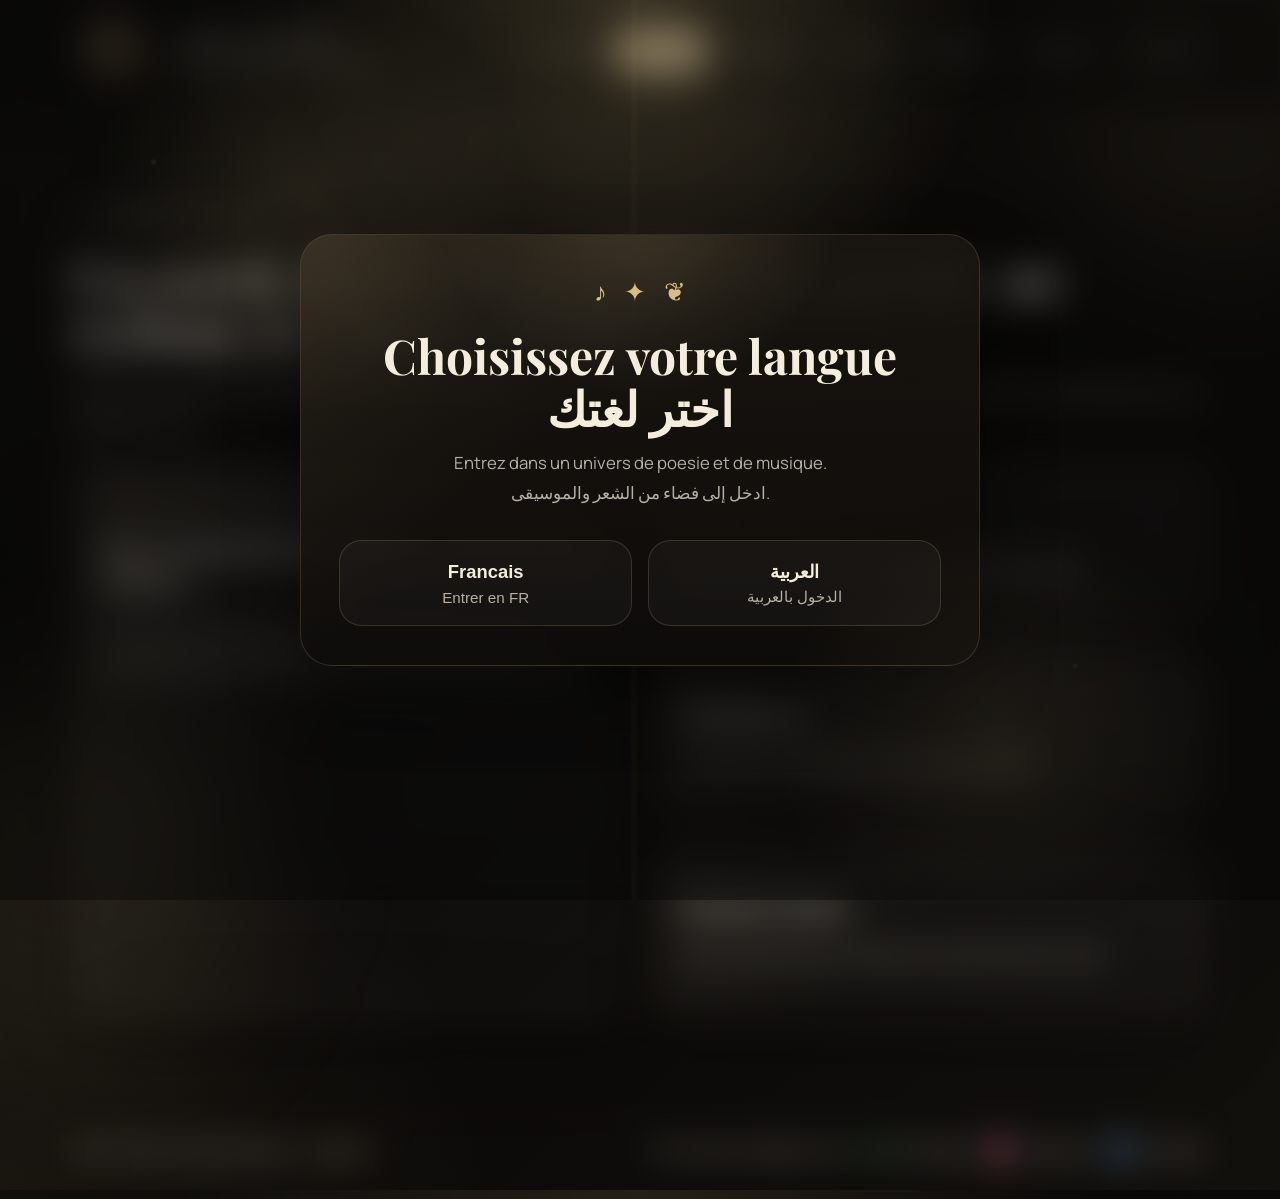
==== commit cf2db9c7: "correction mot" ====
--- a/about.html
+++ b/about.html
@@ -20,7 +20,7 @@
           </div>
           <div class="brand-copy">
             <span class="brand-title" data-i18n="brand.name">Abir Al Horof</span>
-            <span class="brand-subtitle" data-i18n="brand.tagline">Club de poesie et de musique</span>
+            <span class="brand-subtitle" data-i18n="brand.tagline">Club de poésie et de musique</span>
           </div>
         </a>
         <button class="nav-toggle" type="button" aria-label="Menu" aria-expanded="false">
@@ -30,10 +30,10 @@
         <div class="nav-panel">
           <div class="nav-links">
             <a href="index.html" data-nav="home" data-i18n="nav.home">Accueil</a>
-            <a href="about.html" data-nav="about" data-i18n="nav.about">A propos</a>
-            <a href="activities.html" data-nav="activities" data-i18n="nav.activities">Activites</a>
-            <a href="soirees.html" data-nav="soirees" data-i18n="nav.soirees">Soirees</a>
-            <a href="poems.html" data-nav="poems" data-i18n="nav.poems">Poemes</a>
+            <a href="about.html" data-nav="about" data-i18n="nav.about">À propos</a>
+            <a href="activities.html" data-nav="activities" data-i18n="nav.activities">Activités</a>
+            <a href="soirees.html" data-nav="soirees" data-i18n="nav.soirees">Soirées</a>
+            <a href="poems.html" data-nav="poems" data-i18n="nav.poems">Poèmes</a>
             <a href="contact.html" data-nav="contact" data-i18n="nav.contact">Contact</a>
           </div>
           <button class="lang-switch" type="button" aria-label="Changer la langue">
@@ -46,28 +46,28 @@
     </header>
     <main class="section">
       <div class="container page-intro reveal">
-        <p class="eyebrow" data-i18n="about.eyebrow">A propos du club</p>
-        <h1 data-i18n="about.title">Un cercle de creation dedie a la parole, au rythme et a la sensibilite.</h1>
-        <p data-i18n="about.text">Abir Al Horof rassemble les amoureux de la poesie, de la musique et de l'expression artistique dans un esprit de transmission, de raffinement et de partage culturel.</p>
+        <p class="eyebrow" data-i18n="about.eyebrow">À propos du club</p>
+        <h1 data-i18n="about.title">Un cercle de création dédié à la parole, au rythme et à la sensibilité.</h1>
+        <p data-i18n="about.text">Abir Al Horof rassemble les amoureux de la poésie, de la musique et de l'expression artistique dans un esprit de transmission, de raffinement et de partage culturel.</p>
       </div>
       <div class="container founders-grid">
         <article class="founder-card reveal">
           <span class="card-label" data-i18n="about.foundersLabel">Fondatrices et encadrantes</span>
-          <h2 data-i18n="about.foundersTitle">Des voix qui accompagnent l'eclosion des talents.</h2>
-          <p data-i18n="about.foundersText">Le club est porte par des personnalites pedagogiques et artistiques qui nourrissent la scene poetique avec generosite.</p>
+          <h2 data-i18n="about.foundersTitle">Des voix qui accompagnent l'éclosion des talents.</h2>
+          <p data-i18n="about.foundersText">Le club est porté par des personnalités pédagogiques et artistiques qui nourrissent la scène poétique avec générosité.</p>
         </article>
         <div class="founders-list">
           <article class="person-card reveal">
             <h3 data-i18n="about.person1.name">Prof Tiya</h3>
-            <p data-i18n="about.person1.role">Accompagnement poetique et sensibilite scenique.</p>
+            <p data-i18n="about.person1.role">Accompagnement poétique et sensibilité scénique.</p>
           </article>
           <article class="person-card reveal reveal-delay">
             <h3 data-i18n="about.person2.name">Prof Bouchra</h3>
-            <p data-i18n="about.person2.role">Transmission litteraire et animation culturelle.</p>
+            <p data-i18n="about.person2.role">Transmission littéraire et animation culturelle.</p>
           </article>
           <article class="person-card reveal reveal-delay-2">
             <h3 data-i18n="about.person3.name">Docteure Lamiyae</h3>
-            <p data-i18n="about.person3.role">Vision academique, artistique et rayonnement du club.</p>
+            <p data-i18n="about.person3.role">Vision académique, artistique et rayonnement du club.</p>
           </article>
         </div>
       </div>
@@ -75,7 +75,7 @@
     <footer class="footer">
       <div class="container footer-content">
         <div class="footer-copy-group">
-          <p data-i18n="footer.copy">Abir Al Horof Club de Poesie.</p>
+          <p data-i18n="footer.copy">Abir Al Horof Club de Poésie.</p>
           <a class="footer-credit" href="https://www.instagram.com/abdelkrimgarwaoui_off/" target="_blank" rel="noreferrer">by abdel G</a>
         </div>
         <div class="footer-links">
--- a/style.css
+++ b/style.css
@@ -1286,8 +1286,7 @@
 
   .button,
   .contact-card,
-  .poem-link,
-  .quote-fab { width: 100%; }
+  .poem-link { width: 100%; }
 
   .contact-card-centered {
     width: 100%;
@@ -1310,8 +1309,28 @@
   .gate-actions { grid-template-columns: 1fr; }
   .quote-fab {
     right: 1rem;
-    left: 1rem;
+    left: auto;
     bottom: 1rem;
+    width: 5.25rem;
+    height: 5.25rem;
+    min-height: 5.25rem;
+    padding: 0.55rem;
+    border-radius: 50%;
+    border-color: rgba(240, 211, 159, 0.34);
+    background: radial-gradient(circle at 30% 25%, rgba(240, 211, 159, 0.22), rgba(37, 30, 21, 0.96) 58%, rgba(20, 18, 14, 0.98) 100%);
+    box-shadow: 0 20px 38px rgba(0, 0, 0, 0.34), 0 0 22px rgba(216, 189, 132, 0.18), 0 0 0 0 rgba(240, 211, 159, 0.18);
+    animation: quoteFloatMobile 3.4s ease-in-out infinite, quotePulseMobile 2.8s ease-in-out infinite;
+  }
+
+  .quote-fab span {
+    font-size: 0.67rem;
+    line-height: 1.14;
+    text-align: center;
+    letter-spacing: 0;
+    text-wrap: balance;
+    color: var(--gold-strong);
+    text-shadow: 0 1px 10px rgba(216, 189, 132, 0.16);
+    max-width: 4rem;
   }
   .quote-modal-card {
     padding: 1.5rem;
@@ -1319,6 +1338,16 @@
   }
 }
 
+@keyframes quoteFloatMobile {
+  0%, 100% { transform: translate3d(0, 0, 0) scale(1); }
+  50% { transform: translate3d(0, -8px, 0) scale(1.04); }
+}
+
+@keyframes quotePulseMobile {
+  0%, 100% { box-shadow: 0 20px 38px rgba(0, 0, 0, 0.34), 0 0 22px rgba(216, 189, 132, 0.18), 0 0 0 0 rgba(240, 211, 159, 0.14); }
+  50% { box-shadow: 0 22px 42px rgba(0, 0, 0, 0.38), 0 0 28px rgba(216, 189, 132, 0.28), 0 0 0 10px rgba(240, 211, 159, 0.04); }
+}
+
 @media (prefers-reduced-motion: reduce) {
   .quote-fab,
   .quote-fab::before {
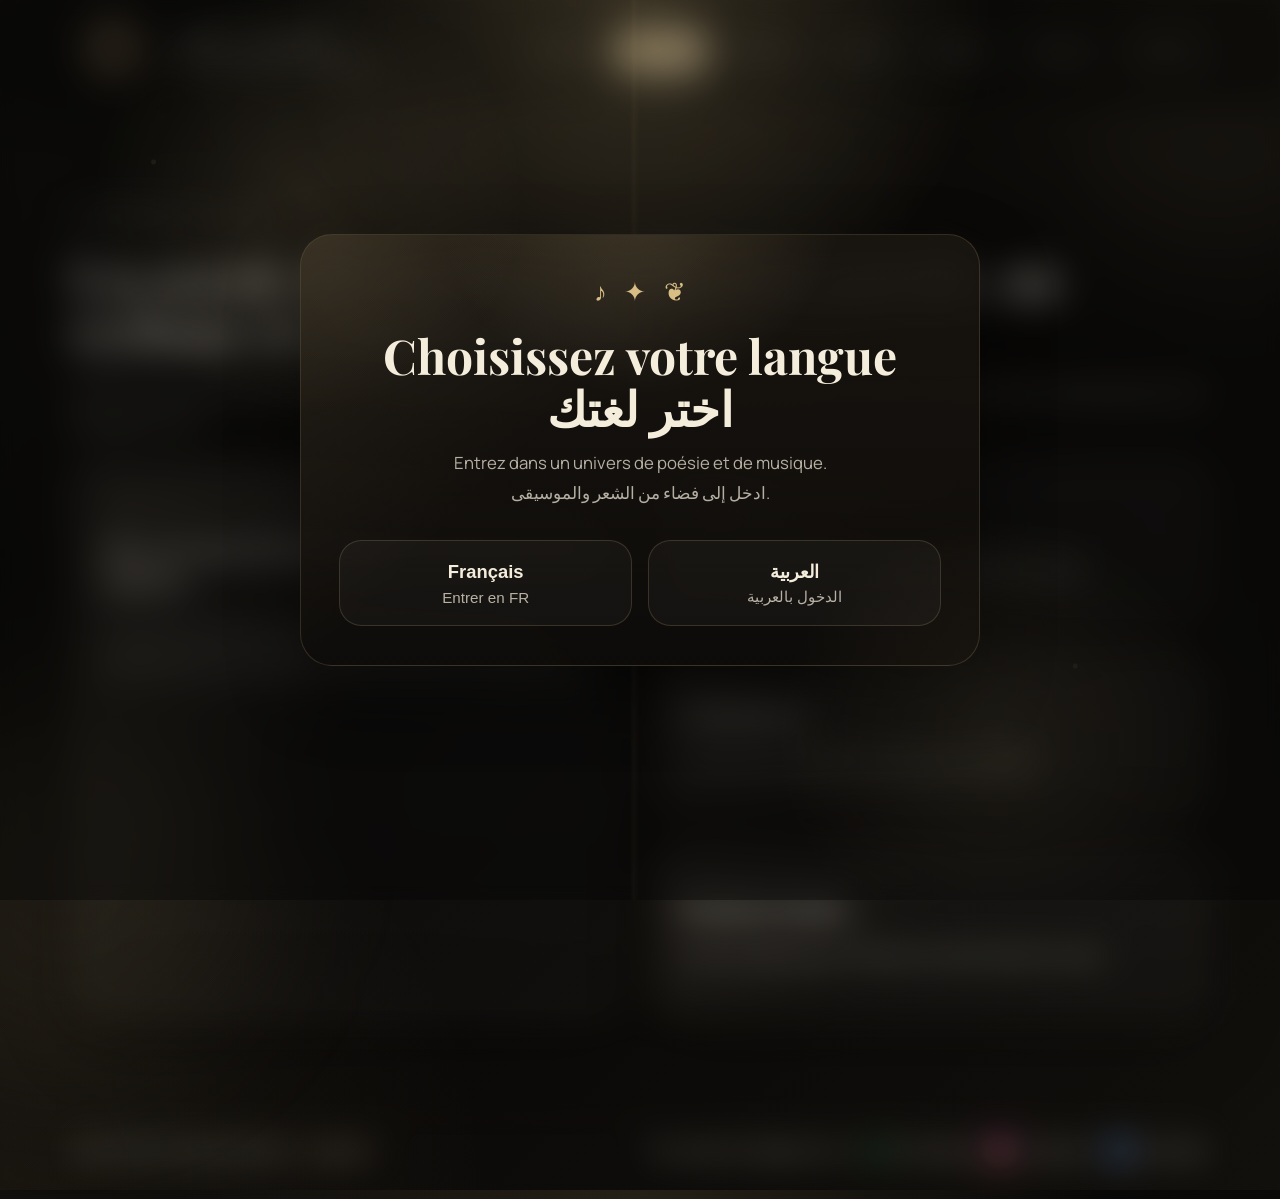
==== commit ea5a9371: "correction" ====
--- a/about.html
+++ b/about.html
@@ -1,9 +1,9 @@
-<!DOCTYPE html>
+﻿<!DOCTYPE html>
 <html lang="fr" dir="ltr">
 <head>
   <meta charset="UTF-8">
   <meta name="viewport" content="width=device-width, initial-scale=1.0">
-  <title>A propos | Abir Al Horof</title>
+  <title>À propos | Abir Al Horof</title>
   <link rel="preconnect" href="https://fonts.googleapis.com">
   <link rel="preconnect" href="https://fonts.gstatic.com" crossorigin>
   <link href="https://fonts.googleapis.com/css2?family=Amiri:wght@400;700&family=Playfair+Display:wght@400;500;600;700&family=Manrope:wght@400;500;600;700&display=swap" rel="stylesheet">
@@ -105,3 +105,4 @@
   <script src="script.js"></script>
 </body>
 </html>
+
